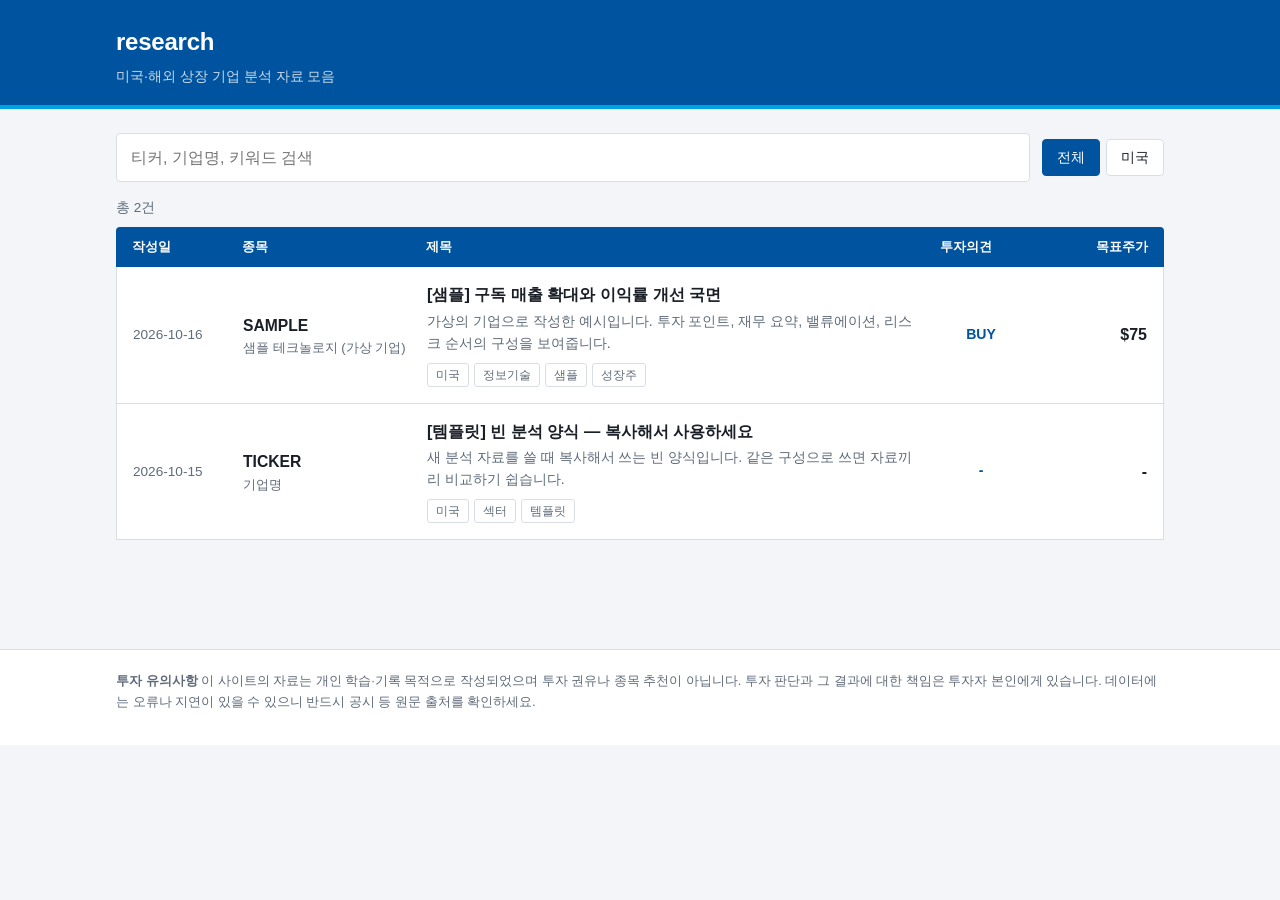
==== site/index.html @ 104d756d "feat: 해외주식 분석노트(research) 사이트 템플릿 증권사 리포트풍 블루 톤 디자인, 목록·검색·필터, 마크다운 상세 페이지, Key Data 박스, 샘플/빈 양식, Gi" ====
<!doctype html>
<html lang="ko">
<head>
  <meta charset="utf-8">
  <meta name="viewport" content="width=device-width, initial-scale=1">
  <title>research</title>
  <meta name="description" content="해외주식 기업 분석 자료를 모아 보는 개인 리서치 노트">
  <link rel="stylesheet" href="assets/style.css">
</head>
<body>
  <header class="site-header">
    <div class="wrap">
      <a class="brand" href="./">research</a>
      <p class="tagline">미국·해외 상장 기업 분석 자료 모음</p>
    </div>
  </header>

  <main class="wrap">
    <section class="controls" aria-label="검색 및 필터">
      <input id="q" type="search" placeholder="티커, 기업명, 키워드 검색" autocomplete="off" aria-label="검색">
      <div id="filters" class="chips" role="group" aria-label="시장 필터"></div>
    </section>

    <p id="count" class="count" aria-live="polite"></p>
    <div class="list-head" aria-hidden="true">
      <span>작성일</span><span>종목</span><span>제목</span><span>투자의견</span><span style="text-align:right">목표주가</span>
    </div>
    <section id="list" class="cards" aria-label="분석 자료 목록"></section>
    <p id="empty" class="empty" hidden>조건에 맞는 분석 자료가 없습니다.</p>
  </main>

  <footer class="site-footer">
    <div class="wrap">
      <p><strong>투자 유의사항</strong> 이 사이트의 자료는 개인 학습·기록 목적으로 작성되었으며 투자 권유나 종목 추천이 아닙니다. 투자 판단과 그 결과에 대한 책임은 투자자 본인에게 있습니다. 데이터에는 오류나 지연이 있을 수 있으니 반드시 공시 등 원문 출처를 확인하세요.</p>
    </div>
  </footer>

  <script src="assets/app.js"></script>
</body>
</html>
---- site/assets/style.css ----
/* 증권사 종목 리포트 스타일: 블루 계열 CI 톤, 정보 밀도 높은 표·Key Data 박스 */
:root {
  --brand: #00549f;
  --brand-dark: #003a70;
  --sky: #00a3e0;
  --up: #d6282b;
  --down: #1d63c4;
  --bg: #f3f5f8;
  --surface: #ffffff;
  --text: #1a1f27;
  --muted: #5f6b7a;
  --line: #d9dee6;
  --head-bg: #eaf1f9;
}
@media (prefers-color-scheme: dark) {
  :root {
    --brand: #0c4a86;
    --brand-dark: #08305a;
    --sky: #3db6ea;
    --up: #ff6b6e;
    --down: #6fa5ee;
    --bg: #0e131a;
    --surface: #161d27;
    --text: #e6eaf0;
    --muted: #8f9bab;
    --line: #2a3441;
    --head-bg: #1b2736;
  }
}

* { box-sizing: border-box; }
html { -webkit-text-size-adjust: 100%; }
body {
  margin: 0;
  background: var(--bg);
  color: var(--text);
  font-family: -apple-system, BlinkMacSystemFont, "Pretendard", "Apple SD Gothic Neo", "Malgun Gothic", "Segoe UI", sans-serif;
  line-height: 1.7;
}
a { color: var(--brand); }
@media (prefers-color-scheme: dark) { a { color: var(--sky); } }
.wrap { max-width: 1080px; margin: 0 auto; padding: 0 16px; }

/* 헤더: 브랜드 블루 바 + 스카이 라인 */
.site-header { background: var(--brand); color: #fff; border-bottom: 4px solid var(--sky); padding: 22px 0 16px; }
.brand { color: #fff; font-size: 1.5rem; font-weight: 800; text-decoration: none; letter-spacing: -0.01em; }
.tagline { margin: 2px 0 0; color: rgba(255, 255, 255, .78); font-size: 0.88rem; }

main.wrap { padding-top: 24px; padding-bottom: 56px; min-height: 60vh; }

/* 검색·필터 */
.controls { display: flex; flex-wrap: wrap; gap: 12px; align-items: center; margin-bottom: 14px; }
#q {
  flex: 1 1 260px; padding: 10px 14px; font: inherit;
  border: 1px solid var(--line); border-radius: 4px; background: var(--surface); color: var(--text);
}
#q:focus { outline: 2px solid var(--sky); outline-offset: 0; }
.chips { display: flex; flex-wrap: wrap; gap: 6px; }
.chip {
  font: inherit; font-size: 0.86rem; cursor: pointer;
  padding: 6px 14px; border-radius: 4px;
  border: 1px solid var(--line); background: var(--surface); color: var(--text);
}
.chip[aria-pressed="true"] { background: var(--brand); border-color: var(--brand); color: #fff; }
.count { color: var(--muted); font-size: 0.85rem; margin: 0 0 8px; }

/* 목록: 리포트 리스트 표 형태 */
.list-head, .row {
  display: grid;
  grid-template-columns: 96px 170px 1fr 84px 110px;
  gap: 14px; align-items: center;
}
.list-head {
  background: var(--brand); color: #fff; font-size: 0.82rem; font-weight: 600;
  padding: 9px 16px; border-radius: 4px 4px 0 0;
}
.cards { background: var(--surface); border: 1px solid var(--line); border-top: 0; }
.row {
  padding: 16px; text-decoration: none; color: inherit;
  border-bottom: 1px solid var(--line);
}
.row:last-child { border-bottom: 0; }
.row:hover, .row:focus-visible { background: var(--head-bg); outline: none; }
.row .date { color: var(--muted); font-size: 0.85rem; font-variant-numeric: tabular-nums; }
.row .stock .ticker { display: block; font-weight: 700; font-size: 0.98rem; }
.row .stock .company { display: block; color: var(--muted); font-size: 0.82rem; line-height: 1.4; }
.row h2 { margin: 0 0 4px; font-size: 1.02rem; line-height: 1.45; }
.row .summary { margin: 0 0 8px; color: var(--muted); font-size: 0.88rem; line-height: 1.55; }
.tags { display: flex; flex-wrap: wrap; gap: 5px; }
.tag { font-size: 0.74rem; padding: 1px 8px; border: 1px solid var(--line); border-radius: 3px; color: var(--muted); }
.opinion { font-weight: 700; font-size: 0.88rem; color: var(--brand); text-align: center; }
@media (prefers-color-scheme: dark) { .opinion { color: var(--sky); } }
.target { text-align: right; font-weight: 600; font-variant-numeric: tabular-nums; }
.empty { color: var(--muted); text-align: center; padding: 40px 0; }

/* 상세 */
.back { display: inline-block; margin-bottom: 14px; font-size: 0.9rem; text-decoration: none; }
.report-head { background: var(--surface); border: 1px solid var(--line); border-top: 4px solid var(--brand); padding: 22px 24px 18px; margin-bottom: 20px; }
.kicker { display: inline-block; background: var(--brand); color: #fff; font-size: 0.78rem; font-weight: 600; padding: 2px 10px; border-radius: 2px; letter-spacing: 0.02em; }
.report-head h1 { font-size: 1.75rem; line-height: 1.35; margin: 12px 0 8px; letter-spacing: -0.02em; }
.report-head .lead { margin: 0 0 12px; color: var(--muted); font-size: 1rem; }
.report-head .meta { color: var(--muted); font-size: 0.85rem; border-top: 1px solid var(--line); padding-top: 10px; }
.report-head .meta strong { color: var(--text); }

.report-layout { display: grid; grid-template-columns: minmax(0, 1fr) 280px; gap: 20px; align-items: start; }
.report-body { background: var(--surface); border: 1px solid var(--line); padding: 8px 28px 28px; }
.keydata { background: var(--surface); border: 1px solid var(--line); position: sticky; top: 16px; }
.keydata h3 { margin: 0; padding: 9px 14px; background: var(--brand); color: #fff; font-size: 0.9rem; }
.keydata dl { margin: 0; }
.keydata .kv { display: flex; justify-content: space-between; gap: 12px; padding: 9px 14px; border-bottom: 1px solid var(--line); font-size: 0.88rem; }
.keydata .kv:last-child { border-bottom: 0; }
.keydata dt { color: var(--muted); }
.keydata dd { margin: 0; font-weight: 600; text-align: right; font-variant-numeric: tabular-nums; }
.keydata .kv.hl dd { color: var(--brand); font-size: 1rem; }
@media (prefers-color-scheme: dark) { .keydata .kv.hl dd { color: var(--sky); } }

.report-body h2 {
  font-size: 1.2rem; margin: 1.9em 0 0.6em; padding: 2px 0 2px 12px;
  border-left: 5px solid var(--brand); line-height: 1.4;
}
.report-body h3 { font-size: 1.02rem; margin: 1.6em 0 0.4em; color: var(--brand); }
@media (prefers-color-scheme: dark) { .report-body h3 { color: var(--sky); } }
.report-body p, .report-body li { font-size: 0.98rem; }
.report-body ul, .report-body ol { padding-left: 1.3em; }
.report-body blockquote { margin: 1.2em 0 0; padding: 8px 14px; border: 1px solid var(--line); border-left: 4px solid var(--sky); background: var(--head-bg); color: var(--muted); font-size: 0.9rem; }
.report-body code { background: var(--head-bg); padding: 1px 6px; border-radius: 3px; font-size: 0.9em; }
.report-body pre { background: var(--head-bg); border: 1px solid var(--line); padding: 14px; overflow-x: auto; }
.report-body pre code { background: none; padding: 0; }
.report-body hr { border: 0; border-top: 1px solid var(--line); margin: 2em 0; }
.table-wrap { overflow-x: auto; margin: 1em 0; }
.report-body table { border-collapse: collapse; width: 100%; font-size: 0.9rem; font-variant-numeric: tabular-nums; border-top: 2px solid var(--brand); }
.report-body th, .report-body td { border-bottom: 1px solid var(--line); padding: 8px 12px; text-align: right; white-space: nowrap; }
.report-body th { background: var(--head-bg); font-weight: 600; }
.report-body th:first-child, .report-body td:first-child { text-align: left; }

.site-footer { border-top: 1px solid var(--line); background: var(--surface); padding: 20px 0 32px; color: var(--muted); font-size: 0.8rem; }
.site-footer p { margin: 0; }

@media (max-width: 860px) {
  .report-layout { grid-template-columns: minmax(0, 1fr); }
  .keydata { position: static; order: -1; }
  .report-body { padding: 4px 18px 22px; }
}
@media (max-width: 720px) {
  .list-head { display: none; }
  .cards { border-top: 1px solid var(--line); }
  .row { grid-template-columns: minmax(0, 1fr) auto; grid-template-areas: "stock opinion" "title title" "date target"; gap: 6px 12px; }
  .row .stock { grid-area: stock; }
  .row .opinion { grid-area: opinion; text-align: right; }
  .row .main { grid-area: title; }
  .row .date { grid-area: date; }
  .row .target { grid-area: target; }
  .report-head { padding: 18px 16px 14px; }
  .report-head h1 { font-size: 1.4rem; }
}
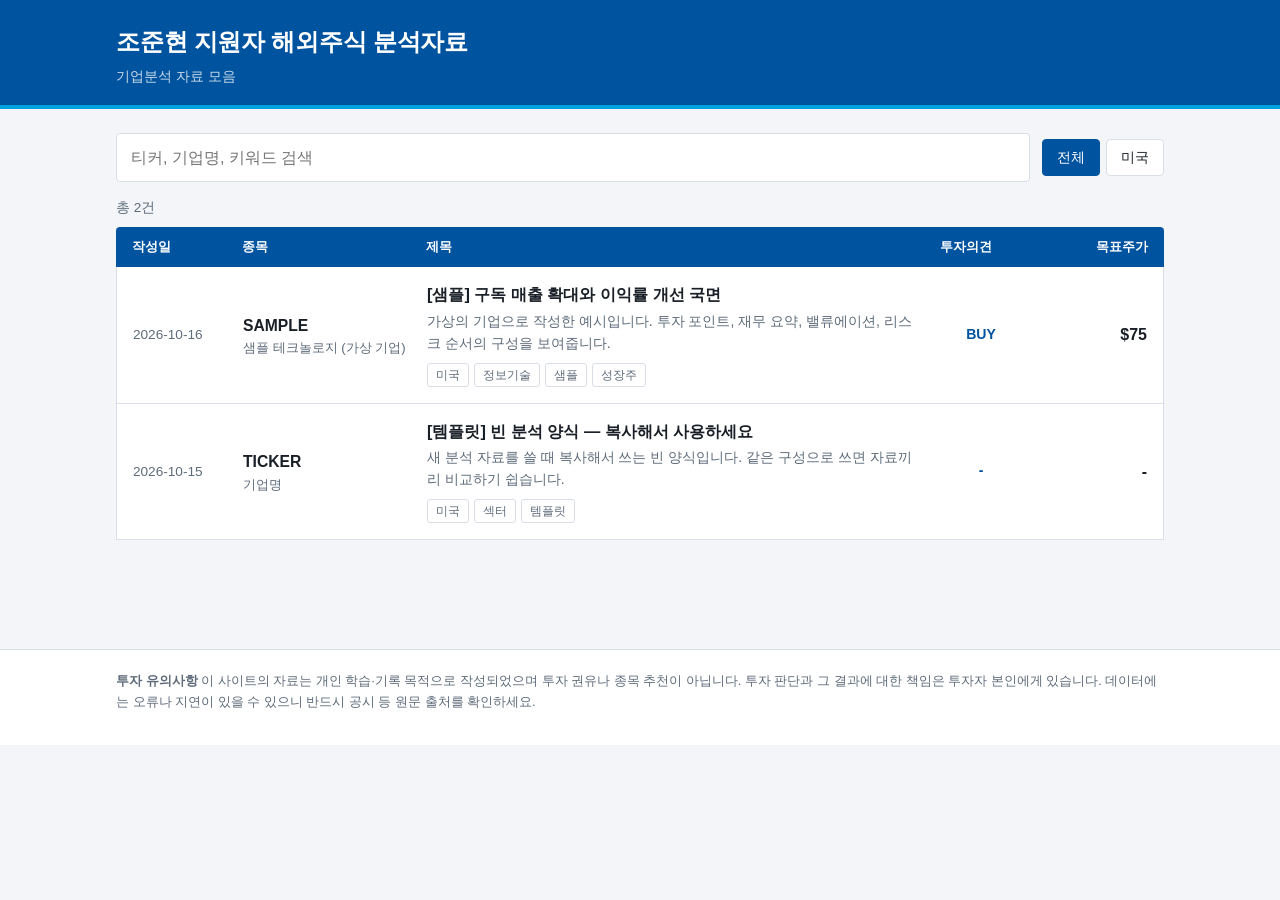
==== commit 1594e92d: "chore: 사이트 상단 제목·부제 문구 변경 Co-Authored-By: Claude Sonnet 5.5 <noreply@anthropic.com>" ====
--- a/site/index.html
+++ b/site/index.html
@@ -3,15 +3,15 @@
 <head>
   <meta charset="utf-8">
   <meta name="viewport" content="width=device-width, initial-scale=1">
-  <title>research</title>
+  <title>조준현 지원자 해외주식 분석자료</title>
   <meta name="description" content="해외주식 기업 분석 자료를 모아 보는 개인 리서치 노트">
   <link rel="stylesheet" href="assets/style.css">
 </head>
 <body>
   <header class="site-header">
     <div class="wrap">
-      <a class="brand" href="./">research</a>
-      <p class="tagline">미국·해외 상장 기업 분석 자료 모음</p>
+      <a class="brand" href="./">조준현 지원자 해외주식 분석자료</a>
+      <p class="tagline">기업분석 자료 모음</p>
     </div>
   </header>
 
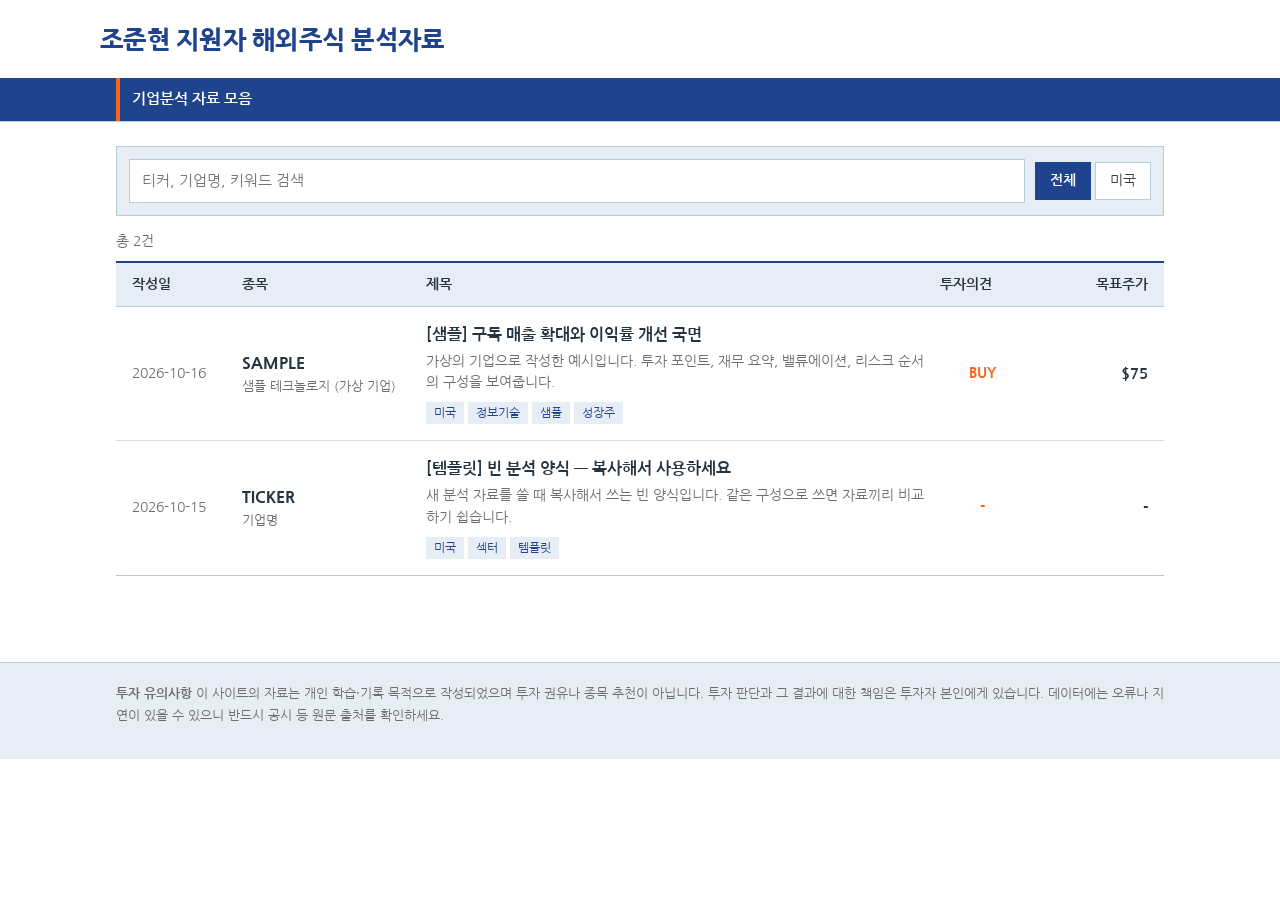
==== commit faee3051: "style: 나눔고딕 적용, 네이비 GNB·블루그레이 표 머리·오렌지 포인트로 포털형 디자인 변경 Co-Authored-By: Claude Sonnet 5.5 <noreply@an" ====
--- a/site/index.html
+++ b/site/index.html
@@ -5,13 +5,18 @@
   <meta name="viewport" content="width=device-width, initial-scale=1">
   <title>조준현 지원자 해외주식 분석자료</title>
   <meta name="description" content="해외주식 기업 분석 자료를 모아 보는 개인 리서치 노트">
+  <link rel="preconnect" href="https://fonts.googleapis.com">
+  <link rel="preconnect" href="https://fonts.gstatic.com" crossorigin>
+  <link rel="stylesheet" href="https://fonts.googleapis.com/css2?family=Nanum+Gothic:wght@400;700;800&display=swap">
   <link rel="stylesheet" href="assets/style.css">
 </head>
 <body>
   <header class="site-header">
-    <div class="wrap">
+    <div class="wrap brand-row">
       <a class="brand" href="./">조준현 지원자 해외주식 분석자료</a>
-      <p class="tagline">기업분석 자료 모음</p>
+    </div>
+    <div class="gnb">
+      <div class="wrap"><p class="tagline">기업분석 자료 모음</p></div>
     </div>
   </header>
 
--- a/site/assets/style.css
+++ b/site/assets/style.css
@@ -1,31 +1,15 @@
-/* 증권사 종목 리포트 스타일: 블루 계열 CI 톤, 정보 밀도 높은 표·Key Data 박스 */
+/* 국내 증권사 포털 스타일: 나눔고딕, 네이비 GNB, 연한 블루그레이 표 머리, 오렌지 포인트 */
 :root {
-  --brand: #00549f;
-  --brand-dark: #003a70;
-  --sky: #00a3e0;
-  --up: #d6282b;
-  --down: #1d63c4;
-  --bg: #f3f5f8;
-  --surface: #ffffff;
-  --text: #1a1f27;
-  --muted: #5f6b7a;
-  --line: #d9dee6;
-  --head-bg: #eaf1f9;
-}
-@media (prefers-color-scheme: dark) {
-  :root {
-    --brand: #0c4a86;
-    --brand-dark: #08305a;
-    --sky: #3db6ea;
-    --up: #ff6b6e;
-    --down: #6fa5ee;
-    --bg: #0e131a;
-    --surface: #161d27;
-    --text: #e6eaf0;
-    --muted: #8f9bab;
-    --line: #2a3441;
-    --head-bg: #1b2736;
-  }
+  --brand: #1f438c;
+  --blue: #115bc0;
+  --navy: #263340;
+  --text: #3d3d3d;
+  --muted: #6d6d6d;
+  --line: #d5dde8;
+  --line-strong: #b7ccdb;
+  --head-bg: #e7edf5;
+  --accent: #fc641c;
+  --bg: #ffffff;
 }
 
 * { box-sizing: border-box; }
@@ -34,122 +18,121 @@
   margin: 0;
   background: var(--bg);
   color: var(--text);
-  font-family: -apple-system, BlinkMacSystemFont, "Pretendard", "Apple SD Gothic Neo", "Malgun Gothic", "Segoe UI", sans-serif;
+  font-family: "Nanum Gothic", NanumGothic, "나눔고딕", "Malgun Gothic", 돋움, Dotum, sans-serif;
+  font-size: 15px;
   line-height: 1.7;
 }
-a { color: var(--brand); }
-@media (prefers-color-scheme: dark) { a { color: var(--sky); } }
+a { color: var(--blue); }
 .wrap { max-width: 1080px; margin: 0 auto; padding: 0 16px; }
 
-/* 헤더: 브랜드 블루 바 + 스카이 라인 */
-.site-header { background: var(--brand); color: #fff; border-bottom: 4px solid var(--sky); padding: 22px 0 16px; }
-.brand { color: #fff; font-size: 1.5rem; font-weight: 800; text-decoration: none; letter-spacing: -0.01em; }
-.tagline { margin: 2px 0 0; color: rgba(255, 255, 255, .78); font-size: 0.88rem; }
+/* 헤더: 흰 로고 영역 + 네이비 메뉴 바 */
+.site-header { border-bottom: 1px solid var(--line-strong); }
+.brand-row { padding: 20px 0 16px; }
+.brand { color: var(--brand); font-size: 1.55rem; font-weight: 800; text-decoration: none; letter-spacing: -0.03em; }
+.gnb { background: var(--brand); }
+.gnb .tagline { margin: 0; padding: 9px 0; color: #fff; font-size: 0.92rem; font-weight: 700; border-left: 4px solid var(--accent); padding-left: 12px; }
 
 main.wrap { padding-top: 24px; padding-bottom: 56px; min-height: 60vh; }
 
 /* 검색·필터 */
-.controls { display: flex; flex-wrap: wrap; gap: 12px; align-items: center; margin-bottom: 14px; }
+.controls { display: flex; flex-wrap: wrap; gap: 10px; align-items: center; margin-bottom: 14px; padding: 12px; background: var(--head-bg); border: 1px solid var(--line-strong); }
 #q {
-  flex: 1 1 260px; padding: 10px 14px; font: inherit;
-  border: 1px solid var(--line); border-radius: 4px; background: var(--surface); color: var(--text);
+  flex: 1 1 260px; padding: 8px 12px; font: inherit;
+  border: 1px solid var(--line-strong); border-radius: 0; background: #fff; color: var(--text);
 }
-#q:focus { outline: 2px solid var(--sky); outline-offset: 0; }
-.chips { display: flex; flex-wrap: wrap; gap: 6px; }
+#q:focus { outline: 2px solid var(--blue); outline-offset: 0; }
+.chips { display: flex; flex-wrap: wrap; gap: 4px; }
 .chip {
   font: inherit; font-size: 0.86rem; cursor: pointer;
-  padding: 6px 14px; border-radius: 4px;
-  border: 1px solid var(--line); background: var(--surface); color: var(--text);
+  padding: 6px 14px; border-radius: 0;
+  border: 1px solid var(--line-strong); background: #fff; color: var(--text);
 }
-.chip[aria-pressed="true"] { background: var(--brand); border-color: var(--brand); color: #fff; }
+.chip[aria-pressed="true"] { background: var(--brand); border-color: var(--brand); color: #fff; font-weight: 700; }
 .count { color: var(--muted); font-size: 0.85rem; margin: 0 0 8px; }
 
-/* 목록: 리포트 리스트 표 형태 */
+/* 목록: 게시판형 표 */
 .list-head, .row {
   display: grid;
   grid-template-columns: 96px 170px 1fr 84px 110px;
   gap: 14px; align-items: center;
 }
 .list-head {
-  background: var(--brand); color: #fff; font-size: 0.82rem; font-weight: 600;
-  padding: 9px 16px; border-radius: 4px 4px 0 0;
+  background: var(--head-bg); color: var(--navy); font-size: 0.85rem; font-weight: 700;
+  padding: 10px 16px; border-top: 2px solid var(--brand); border-bottom: 1px solid var(--line-strong);
 }
-.cards { background: var(--surface); border: 1px solid var(--line); border-top: 0; }
+.cards { border-bottom: 1px solid var(--line-strong); }
 .row {
   padding: 16px; text-decoration: none; color: inherit;
   border-bottom: 1px solid var(--line);
 }
 .row:last-child { border-bottom: 0; }
-.row:hover, .row:focus-visible { background: var(--head-bg); outline: none; }
+.row:hover, .row:focus-visible { background: #f5f8fc; outline: none; }
+.row:hover h2 { text-decoration: underline; }
 .row .date { color: var(--muted); font-size: 0.85rem; font-variant-numeric: tabular-nums; }
-.row .stock .ticker { display: block; font-weight: 700; font-size: 0.98rem; }
+.row .stock .ticker { display: block; font-weight: 800; font-size: 0.98rem; color: var(--navy); }
 .row .stock .company { display: block; color: var(--muted); font-size: 0.82rem; line-height: 1.4; }
-.row h2 { margin: 0 0 4px; font-size: 1.02rem; line-height: 1.45; }
+.row h2 { margin: 0 0 4px; font-size: 1.02rem; line-height: 1.45; color: var(--navy); }
 .row .summary { margin: 0 0 8px; color: var(--muted); font-size: 0.88rem; line-height: 1.55; }
-.tags { display: flex; flex-wrap: wrap; gap: 5px; }
-.tag { font-size: 0.74rem; padding: 1px 8px; border: 1px solid var(--line); border-radius: 3px; color: var(--muted); }
-.opinion { font-weight: 700; font-size: 0.88rem; color: var(--brand); text-align: center; }
-@media (prefers-color-scheme: dark) { .opinion { color: var(--sky); } }
-.target { text-align: right; font-weight: 600; font-variant-numeric: tabular-nums; }
+.tags { display: flex; flex-wrap: wrap; gap: 4px; }
+.tag { font-size: 0.74rem; padding: 1px 8px; background: var(--head-bg); color: var(--brand); }
+.opinion { font-weight: 800; font-size: 0.88rem; color: var(--accent); text-align: center; }
+.target { text-align: right; font-weight: 700; color: var(--navy); font-variant-numeric: tabular-nums; }
 .empty { color: var(--muted); text-align: center; padding: 40px 0; }
 
 /* 상세 */
 .back { display: inline-block; margin-bottom: 14px; font-size: 0.9rem; text-decoration: none; }
-.report-head { background: var(--surface); border: 1px solid var(--line); border-top: 4px solid var(--brand); padding: 22px 24px 18px; margin-bottom: 20px; }
-.kicker { display: inline-block; background: var(--brand); color: #fff; font-size: 0.78rem; font-weight: 600; padding: 2px 10px; border-radius: 2px; letter-spacing: 0.02em; }
-.report-head h1 { font-size: 1.75rem; line-height: 1.35; margin: 12px 0 8px; letter-spacing: -0.02em; }
+.report-head { border-top: 2px solid var(--brand); border-bottom: 1px solid var(--line-strong); padding: 20px 4px 14px; margin-bottom: 20px; }
+.kicker { display: inline-block; color: var(--accent); font-size: 0.85rem; font-weight: 800; letter-spacing: 0.01em; }
+.report-head h1 { font-size: 1.8rem; line-height: 1.35; margin: 6px 0 8px; letter-spacing: -0.03em; color: var(--navy); }
 .report-head .lead { margin: 0 0 12px; color: var(--muted); font-size: 1rem; }
-.report-head .meta { color: var(--muted); font-size: 0.85rem; border-top: 1px solid var(--line); padding-top: 10px; }
-.report-head .meta strong { color: var(--text); }
+.report-head .meta { color: var(--muted); font-size: 0.85rem; }
+.report-head .meta strong { color: var(--navy); }
 
-.report-layout { display: grid; grid-template-columns: minmax(0, 1fr) 280px; gap: 20px; align-items: start; }
-.report-body { background: var(--surface); border: 1px solid var(--line); padding: 8px 28px 28px; }
-.keydata { background: var(--surface); border: 1px solid var(--line); position: sticky; top: 16px; }
-.keydata h3 { margin: 0; padding: 9px 14px; background: var(--brand); color: #fff; font-size: 0.9rem; }
+.report-layout { display: grid; grid-template-columns: minmax(0, 1fr) 280px; gap: 24px; align-items: start; }
+.report-body { padding: 0 4px 28px; }
+.keydata { border: 1px solid var(--line-strong); border-top: 2px solid var(--brand); position: sticky; top: 16px; }
+.keydata h3 { margin: 0; padding: 9px 14px; background: var(--head-bg); color: var(--navy); font-size: 0.92rem; border-bottom: 1px solid var(--line-strong); }
 .keydata dl { margin: 0; }
 .keydata .kv { display: flex; justify-content: space-between; gap: 12px; padding: 9px 14px; border-bottom: 1px solid var(--line); font-size: 0.88rem; }
 .keydata .kv:last-child { border-bottom: 0; }
 .keydata dt { color: var(--muted); }
-.keydata dd { margin: 0; font-weight: 600; text-align: right; font-variant-numeric: tabular-nums; }
-.keydata .kv.hl dd { color: var(--brand); font-size: 1rem; }
-@media (prefers-color-scheme: dark) { .keydata .kv.hl dd { color: var(--sky); } }
+.keydata dd { margin: 0; font-weight: 700; text-align: right; color: var(--navy); font-variant-numeric: tabular-nums; }
+.keydata .kv.hl dd { color: var(--accent); font-size: 1rem; font-weight: 800; }
 
 .report-body h2 {
-  font-size: 1.2rem; margin: 1.9em 0 0.6em; padding: 2px 0 2px 12px;
-  border-left: 5px solid var(--brand); line-height: 1.4;
+  font-size: 1.2rem; margin: 1.9em 0 0.6em; padding: 0 0 6px;
+  color: var(--navy); border-bottom: 2px solid var(--brand); line-height: 1.4;
 }
 .report-body h3 { font-size: 1.02rem; margin: 1.6em 0 0.4em; color: var(--brand); }
-@media (prefers-color-scheme: dark) { .report-body h3 { color: var(--sky); } }
 .report-body p, .report-body li { font-size: 0.98rem; }
 .report-body ul, .report-body ol { padding-left: 1.3em; }
-.report-body blockquote { margin: 1.2em 0 0; padding: 8px 14px; border: 1px solid var(--line); border-left: 4px solid var(--sky); background: var(--head-bg); color: var(--muted); font-size: 0.9rem; }
-.report-body code { background: var(--head-bg); padding: 1px 6px; border-radius: 3px; font-size: 0.9em; }
-.report-body pre { background: var(--head-bg); border: 1px solid var(--line); padding: 14px; overflow-x: auto; }
+.report-body blockquote { margin: 0 0 1.2em; padding: 10px 14px; border: 1px solid var(--line-strong); border-left: 4px solid var(--accent); background: var(--head-bg); color: var(--muted); font-size: 0.9rem; }
+.report-body code { background: var(--head-bg); padding: 1px 6px; font-size: 0.9em; }
+.report-body pre { background: var(--head-bg); border: 1px solid var(--line-strong); padding: 14px; overflow-x: auto; }
 .report-body pre code { background: none; padding: 0; }
 .report-body hr { border: 0; border-top: 1px solid var(--line); margin: 2em 0; }
 .table-wrap { overflow-x: auto; margin: 1em 0; }
 .report-body table { border-collapse: collapse; width: 100%; font-size: 0.9rem; font-variant-numeric: tabular-nums; border-top: 2px solid var(--brand); }
 .report-body th, .report-body td { border-bottom: 1px solid var(--line); padding: 8px 12px; text-align: right; white-space: nowrap; }
-.report-body th { background: var(--head-bg); font-weight: 600; }
+.report-body th { background: var(--head-bg); color: var(--navy); font-weight: 700; border-bottom: 1px solid var(--line-strong); }
 .report-body th:first-child, .report-body td:first-child { text-align: left; }
 
-.site-footer { border-top: 1px solid var(--line); background: var(--surface); padding: 20px 0 32px; color: var(--muted); font-size: 0.8rem; }
+.site-footer { border-top: 1px solid var(--line-strong); background: var(--head-bg); padding: 20px 0 32px; color: var(--muted); font-size: 0.8rem; }
 .site-footer p { margin: 0; }
 
 @media (max-width: 860px) {
   .report-layout { grid-template-columns: minmax(0, 1fr); }
   .keydata { position: static; order: -1; }
-  .report-body { padding: 4px 18px 22px; }
 }
 @media (max-width: 720px) {
   .list-head { display: none; }
-  .cards { border-top: 1px solid var(--line); }
+  .cards { border-top: 2px solid var(--brand); }
   .row { grid-template-columns: minmax(0, 1fr) auto; grid-template-areas: "stock opinion" "title title" "date target"; gap: 6px 12px; }
   .row .stock { grid-area: stock; }
   .row .opinion { grid-area: opinion; text-align: right; }
   .row .main { grid-area: title; }
   .row .date { grid-area: date; }
   .row .target { grid-area: target; }
-  .report-head { padding: 18px 16px 14px; }
   .report-head h1 { font-size: 1.4rem; }
+  .brand { font-size: 1.25rem; }
 }
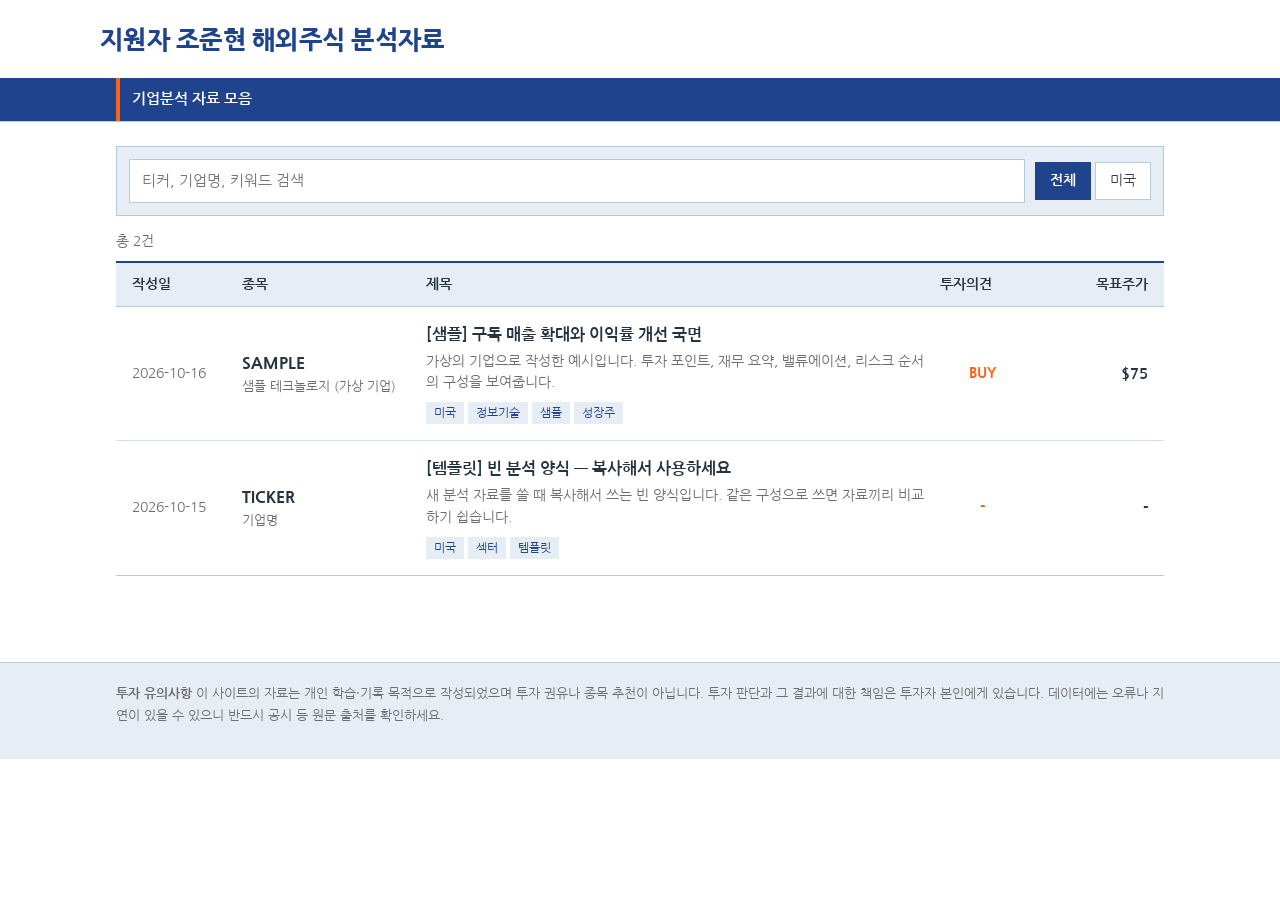
==== commit c6a23c57: "chore: 상단 제목 순서를 '지원자 조준현'으로 변경 Co-Authored-By: Claude Sonnet 5.5 <noreply@anthropic.com>" ====
--- a/site/index.html
+++ b/site/index.html
@@ -3,7 +3,7 @@
 <head>
   <meta charset="utf-8">
   <meta name="viewport" content="width=device-width, initial-scale=1">
-  <title>조준현 지원자 해외주식 분석자료</title>
+  <title>지원자 조준현 해외주식 분석자료</title>
   <meta name="description" content="해외주식 기업 분석 자료를 모아 보는 개인 리서치 노트">
   <link rel="preconnect" href="https://fonts.googleapis.com">
   <link rel="preconnect" href="https://fonts.gstatic.com" crossorigin>
@@ -13,7 +13,7 @@
 <body>
   <header class="site-header">
     <div class="wrap brand-row">
-      <a class="brand" href="./">조준현 지원자 해외주식 분석자료</a>
+      <a class="brand" href="./">지원자 조준현 해외주식 분석자료</a>
     </div>
     <div class="gnb">
       <div class="wrap"><p class="tagline">기업분석 자료 모음</p></div>
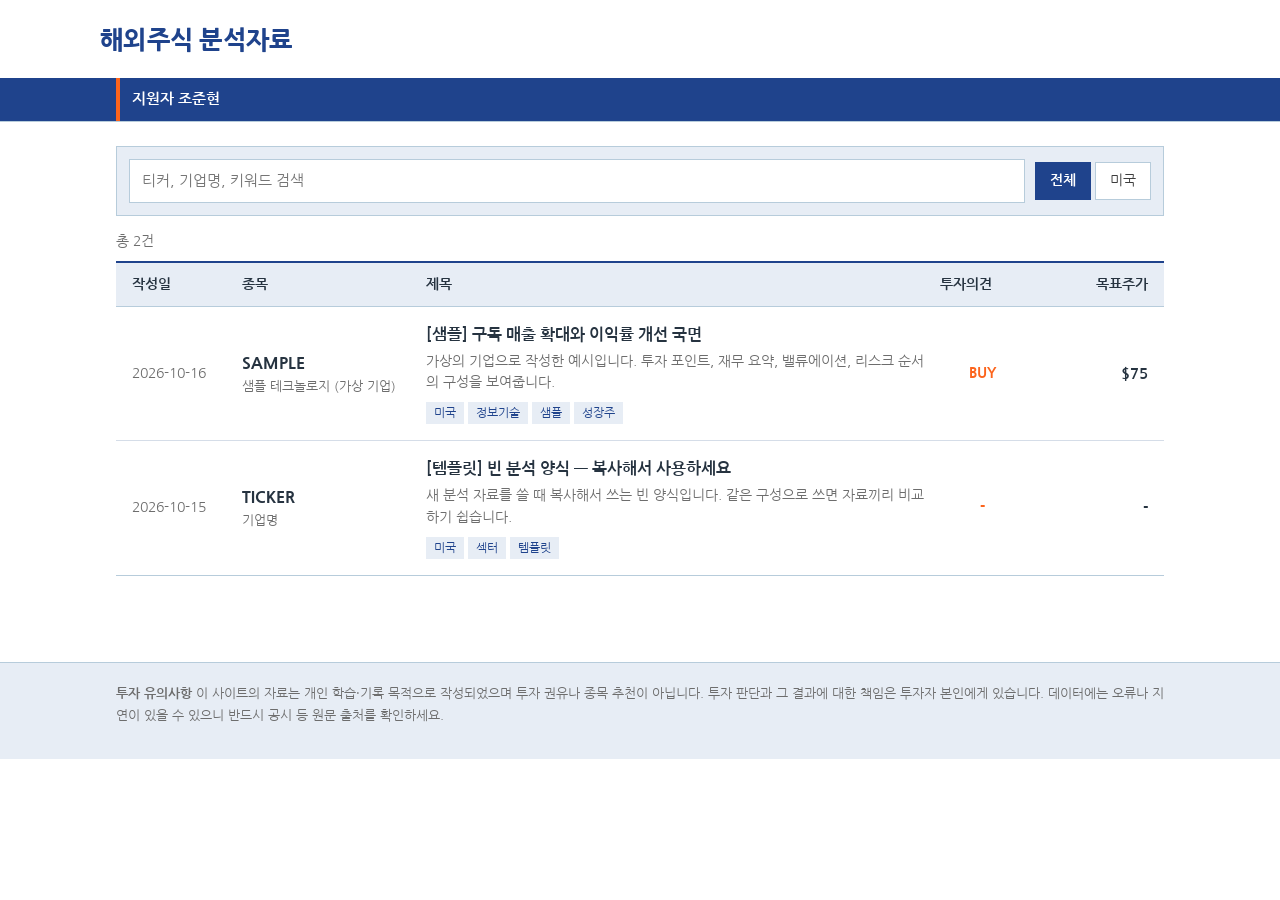
==== commit 02609fd5: "chore: 상단 제목을 '해외주식 분석자료', 메뉴 바 문구를 '지원자 조준현'으로 변경 Co-Authored-By: Claude Sonnet 5.5 <noreply@anthro" ====
--- a/site/index.html
+++ b/site/index.html
@@ -3,7 +3,7 @@
 <head>
   <meta charset="utf-8">
   <meta name="viewport" content="width=device-width, initial-scale=1">
-  <title>지원자 조준현 해외주식 분석자료</title>
+  <title>해외주식 분석자료 · 지원자 조준현</title>
   <meta name="description" content="해외주식 기업 분석 자료를 모아 보는 개인 리서치 노트">
   <link rel="preconnect" href="https://fonts.googleapis.com">
   <link rel="preconnect" href="https://fonts.gstatic.com" crossorigin>
@@ -13,10 +13,10 @@
 <body>
   <header class="site-header">
     <div class="wrap brand-row">
-      <a class="brand" href="./">지원자 조준현 해외주식 분석자료</a>
+      <a class="brand" href="./">해외주식 분석자료</a>
     </div>
     <div class="gnb">
-      <div class="wrap"><p class="tagline">기업분석 자료 모음</p></div>
+      <div class="wrap"><p class="tagline">지원자 조준현</p></div>
     </div>
   </header>
 
